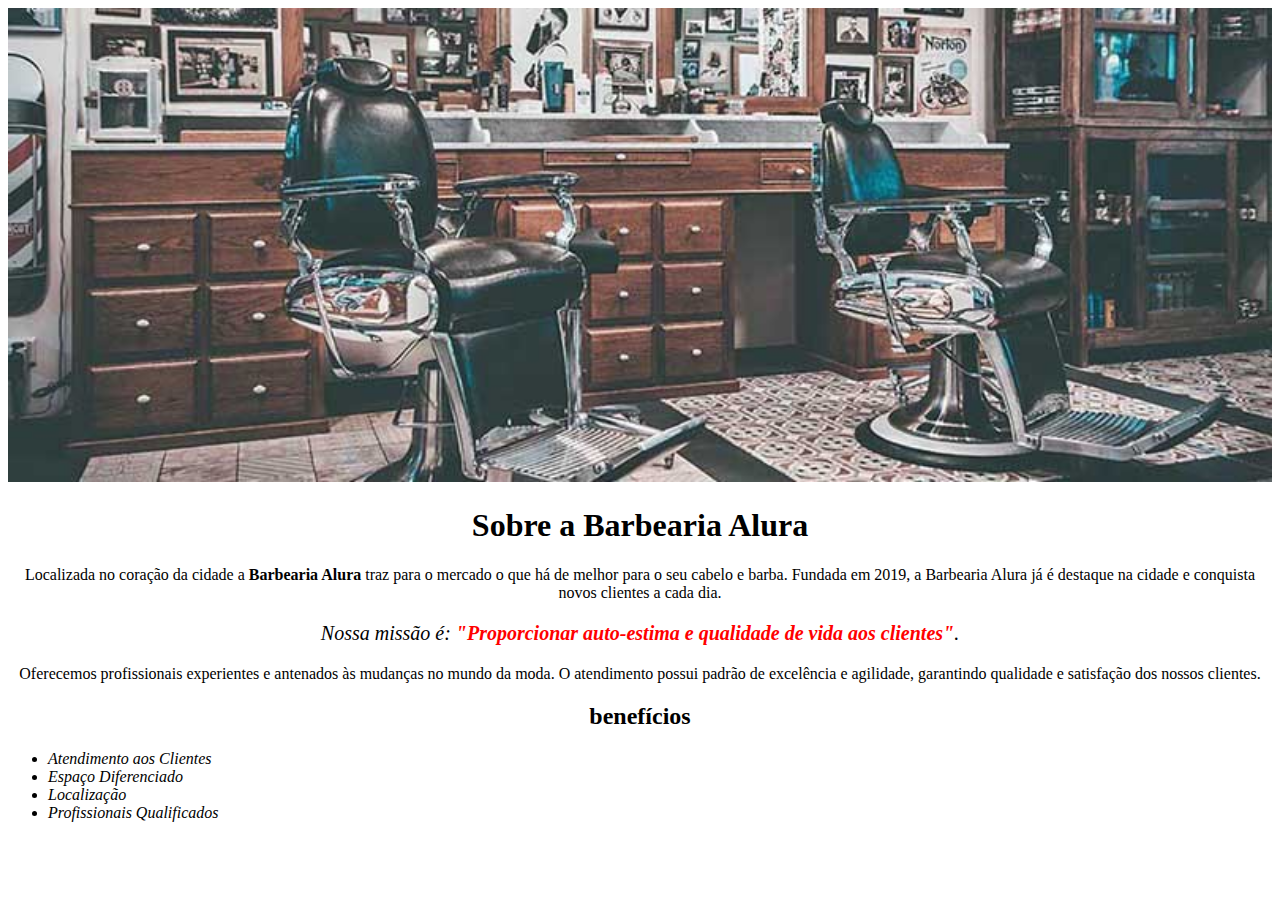
==== index.html @ 597b0df6 "bçb" ====
<!DOCTYPE html>
<html lang="pt-br">
	<head>
		<meta charset="UTF-8">
		<title>Barbearia Alura</title>
		<link rel="stylesheet" href="style.css">

		<style>
			
		</style>
	</head>

	<body>
		<img id="banner" src="banner.jpg">
		<div class="principal">
			<h1 style="text-align: center">Sobre a Barbearia Alura</h1>
	
			<p>Localizada no coração da cidade a <strong>Barbearia Alura</strong> traz para o mercado o que há de melhor para o seu cabelo e barba. Fundada em 2019, a Barbearia Alura já é destaque na cidade e conquista novos clientes a cada dia.</p>

			<p style="font-size: 20px"><em>Nossa missão é: <strong>"Proporcionar auto-estima e qualidade de vida aos clientes"</strong>.</em></p>

			<p>Oferecemos profissionais experientes e antenados às mudanças no mundo da moda. O atendimento possui padrão de excelência e agilidade, garantindo qualidade e satisfação dos nossos clientes.</p>
		</div>
		<div class="benefícios">
			<h2> benefícios</h2>
			
			<ul>
				<li class="itens">  Atendimento aos Clientes </li>
				<li class="itens">  Espaço Diferenciado  </li>
				<li class="itens">  Localização </li>
				<li class="itens">  Profissionais Qualificados</li> 
			</ul>
		</div>
	</body>
</html>
---- style.css ----
body{
    
}
#banner {
  width: 100%;  
  
  .principal{ 
    background: #CCCCCC;
  }
}
 h1{
    text-align: center;
}
p{ 
   text-align: center;
}
#missao { 
    font-size: 20px;
}

em strong{
    color:red;
}

.itens{
    font-style: italic;
}
.beneficícios{
    background: #FFFFFF;
}

h2{ 
    text-align: center;
}
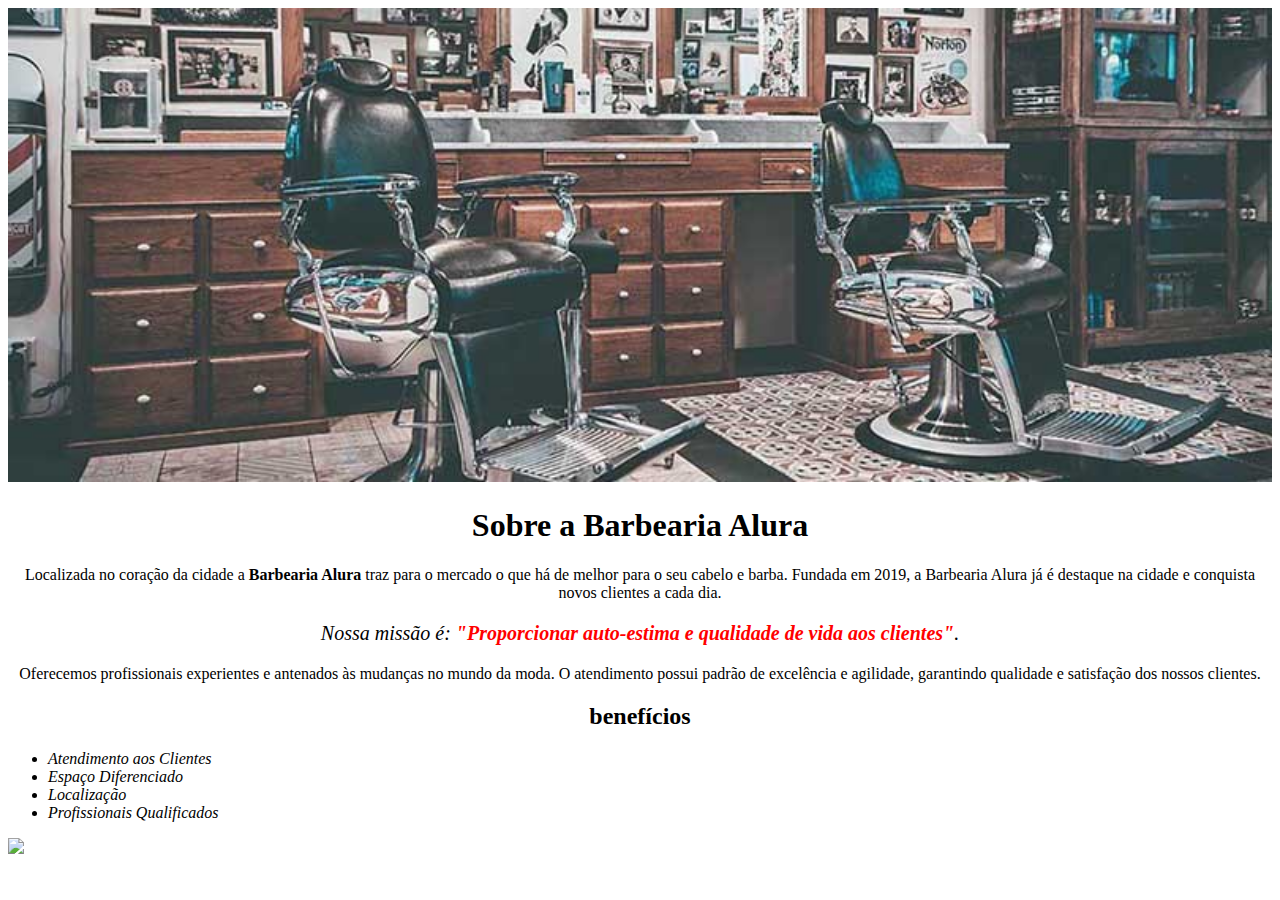
==== commit 9ce225eb: "j jki" ====
--- a/index.html
+++ b/index.html
@@ -31,6 +31,7 @@
 				<li class="itens">  Localização </li>
 				<li class="itens">  Profissionais Qualificados</li> 
 			</ul>
+			<img src="beneficios.jpg"
 		</div>
 	</body>
 </html>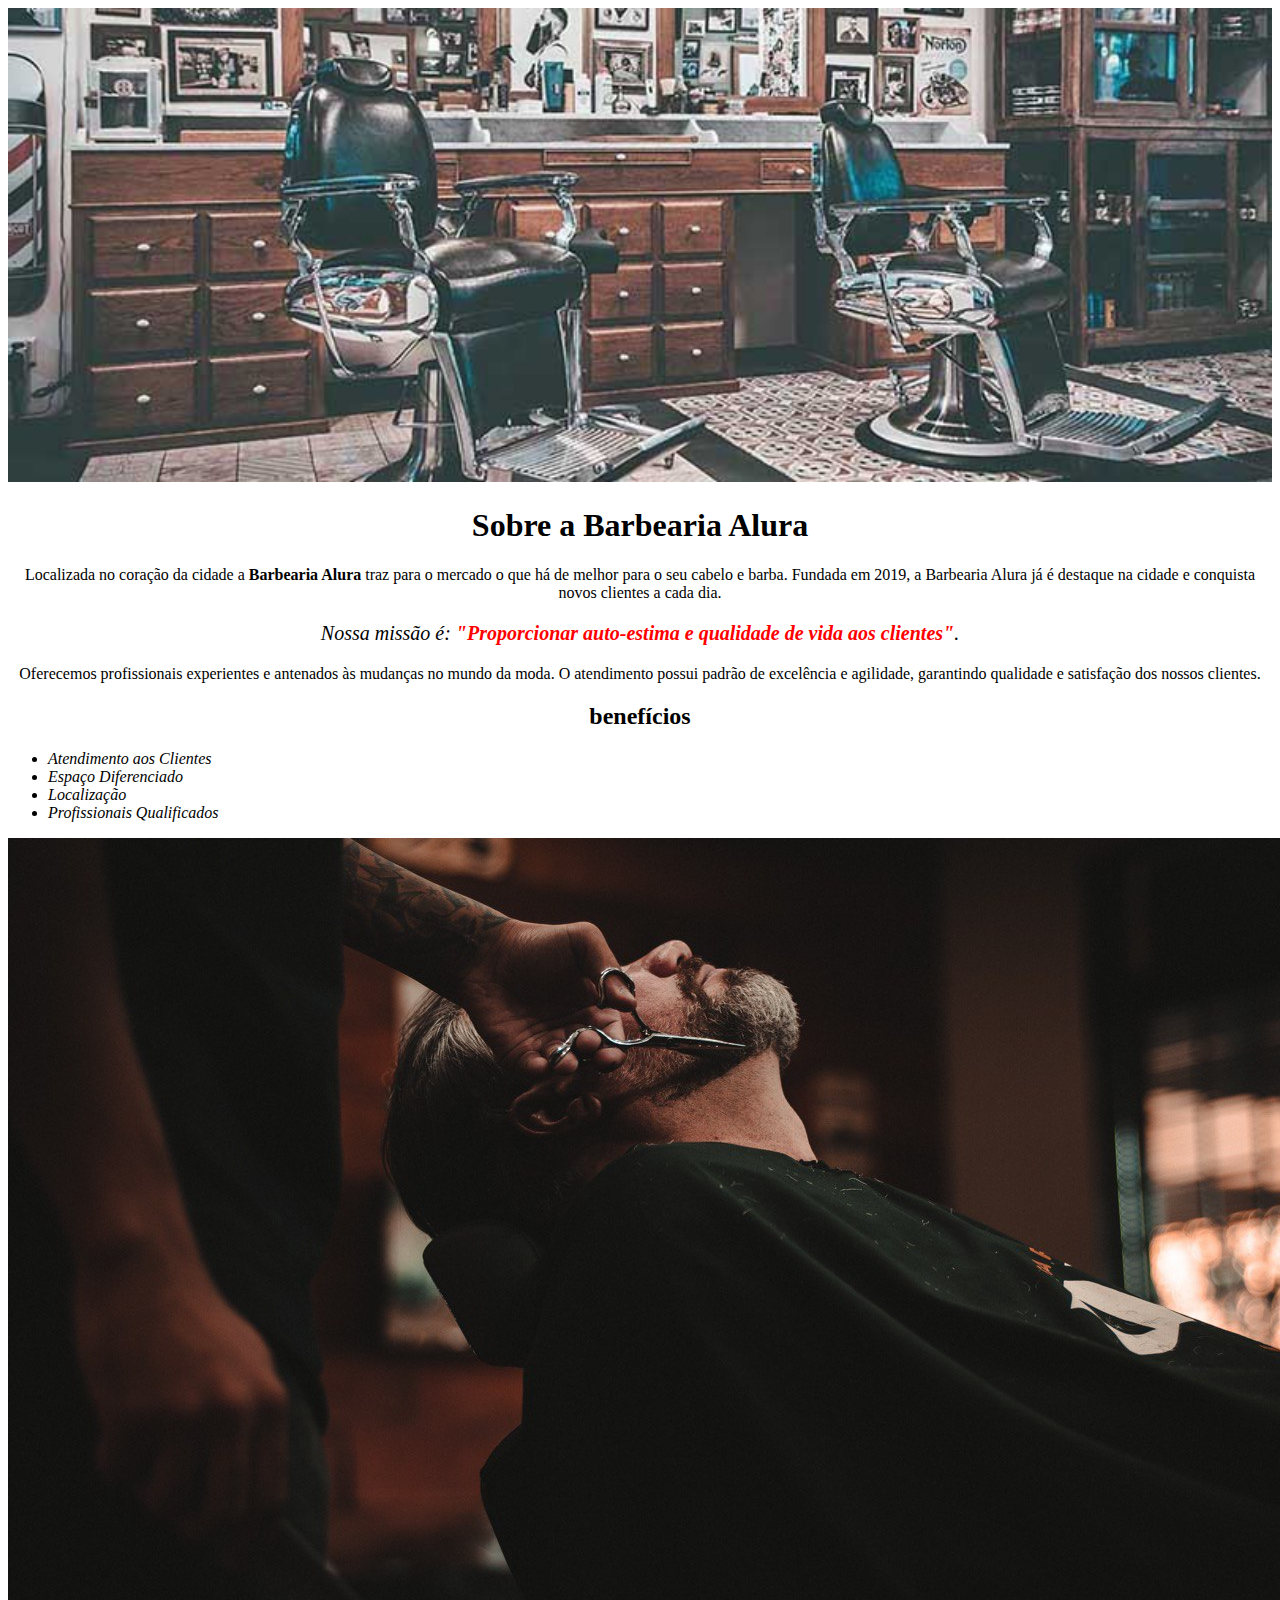
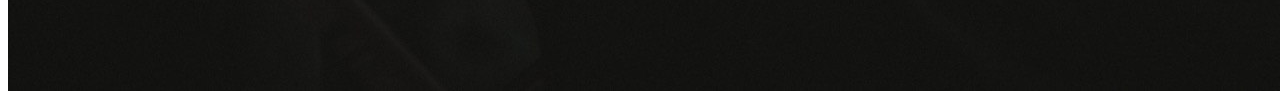
==== commit a80de80f: "m" ====
(no text change in the page or its own stylesheets)
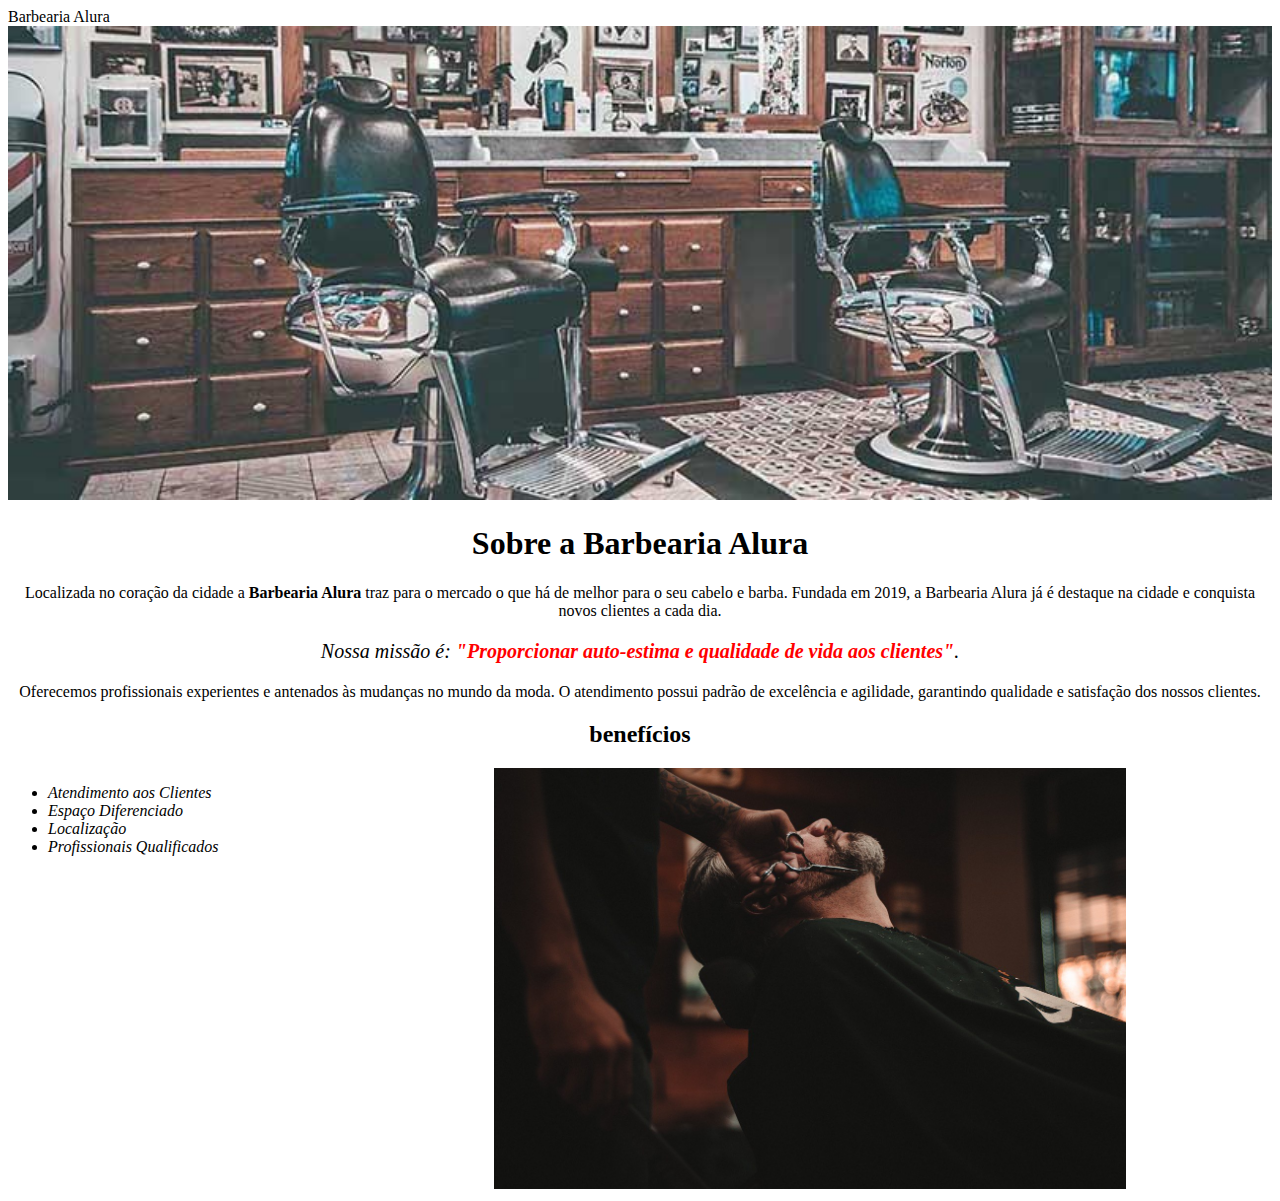
==== commit 643cdcb4: "jk" ====
--- a/index.html
+++ b/index.html
@@ -12,6 +12,9 @@
 	</head>
 
 	<body>
+		<header>
+			Barbearia Alura
+		</header>
 		<img id="banner" src="banner.jpg">
 		<div class="principal">
 			<h1 style="text-align: center">Sobre a Barbearia Alura</h1>
@@ -31,7 +34,7 @@
 				<li class="itens">  Localização </li>
 				<li class="itens">  Profissionais Qualificados</li> 
 			</ul>
-			<img src="beneficios.jpg"
+			<img src="beneficios.jpg" class="imagembeneficios"
 		</div>
 	</body>
 </html>--- a/style.css
+++ b/style.css
@@ -5,7 +5,8 @@
   width: 100%;  
   
   .principal{ 
-    background: #CCCCCC;
+    background: #ebe5e5;
+    padding: 30px;
   }
 }
  h1{
@@ -27,8 +28,18 @@
 }
 .beneficícios{
     background: #FFFFFF;
+    padding: 20px;
 }
 
 h2{ 
     text-align: center;
+}
+ul{
+    display: inline-block;
+    vertical-align: top;
+    width: 20%;
+    margin-right: 15%;
+}
+.imagembeneficios{
+    width: 50%;
 }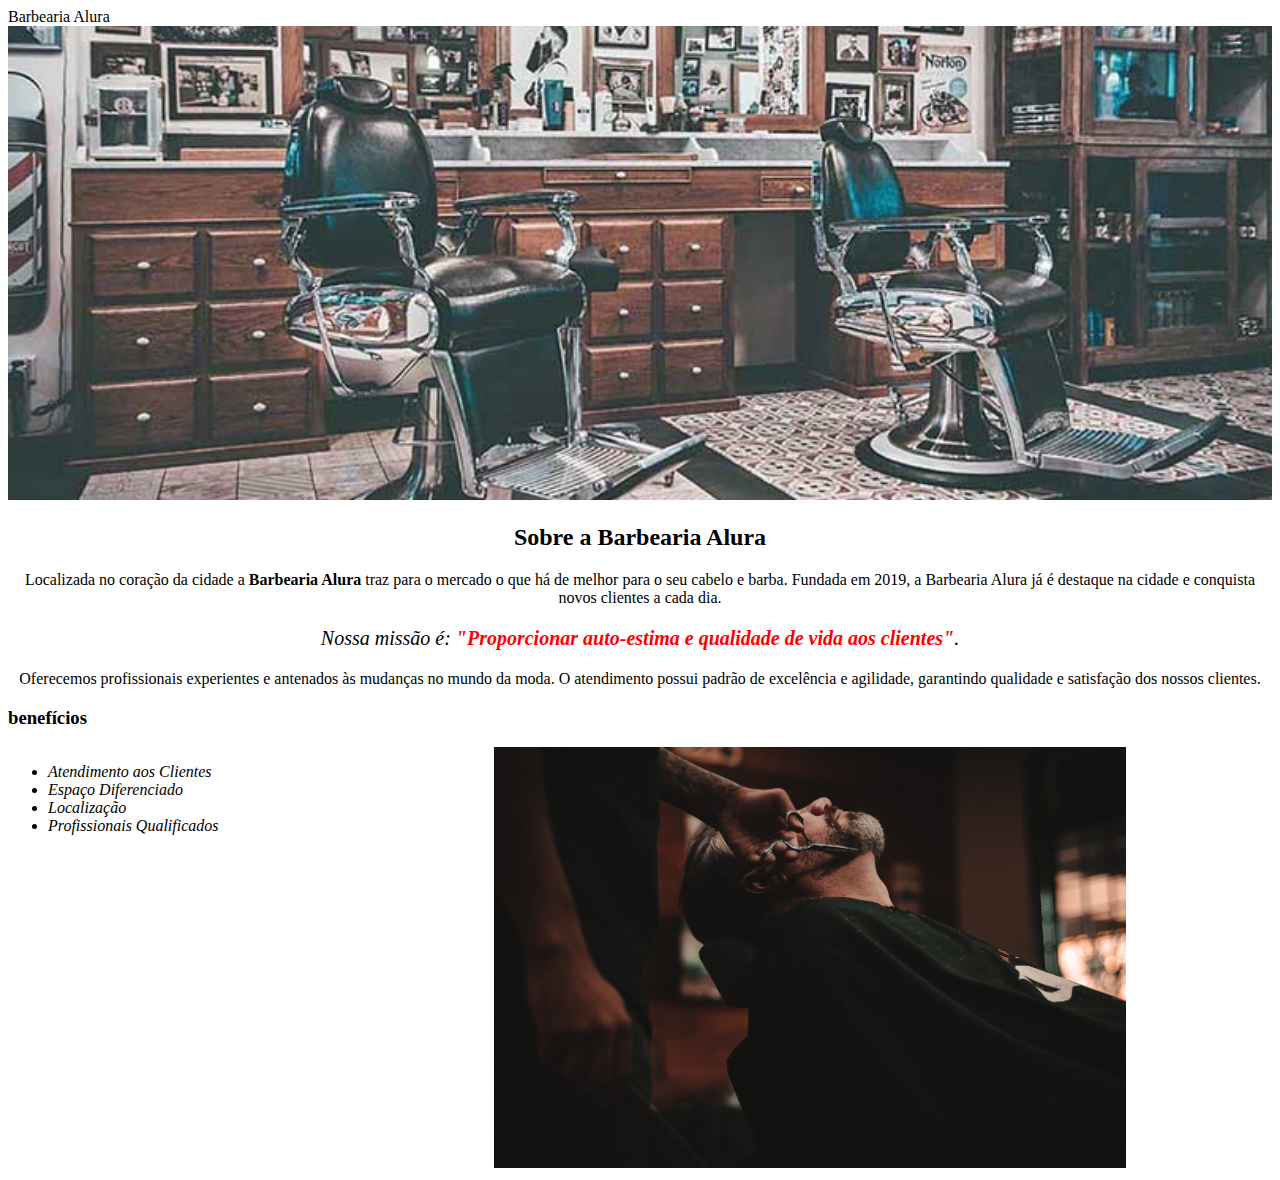
==== commit 3cd2b985: "7m6" ====
--- a/index.html
+++ b/index.html
@@ -17,7 +17,7 @@
 		</header>
 		<img id="banner" src="banner.jpg">
 		<div class="principal">
-			<h1 style="text-align: center">Sobre a Barbearia Alura</h1>
+			<h2> Sobre a Barbearia Alura</h2>
 	
 			<p>Localizada no coração da cidade a <strong>Barbearia Alura</strong> traz para o mercado o que há de melhor para o seu cabelo e barba. Fundada em 2019, a Barbearia Alura já é destaque na cidade e conquista novos clientes a cada dia.</p>
 
@@ -26,7 +26,7 @@
 			<p>Oferecemos profissionais experientes e antenados às mudanças no mundo da moda. O atendimento possui padrão de excelência e agilidade, garantindo qualidade e satisfação dos nossos clientes.</p>
 		</div>
 		<div class="benefícios">
-			<h2> benefícios</h2>
+			<h3> benefícios</h3>
 			
 			<ul>
 				<li class="itens">  Atendimento aos Clientes </li>
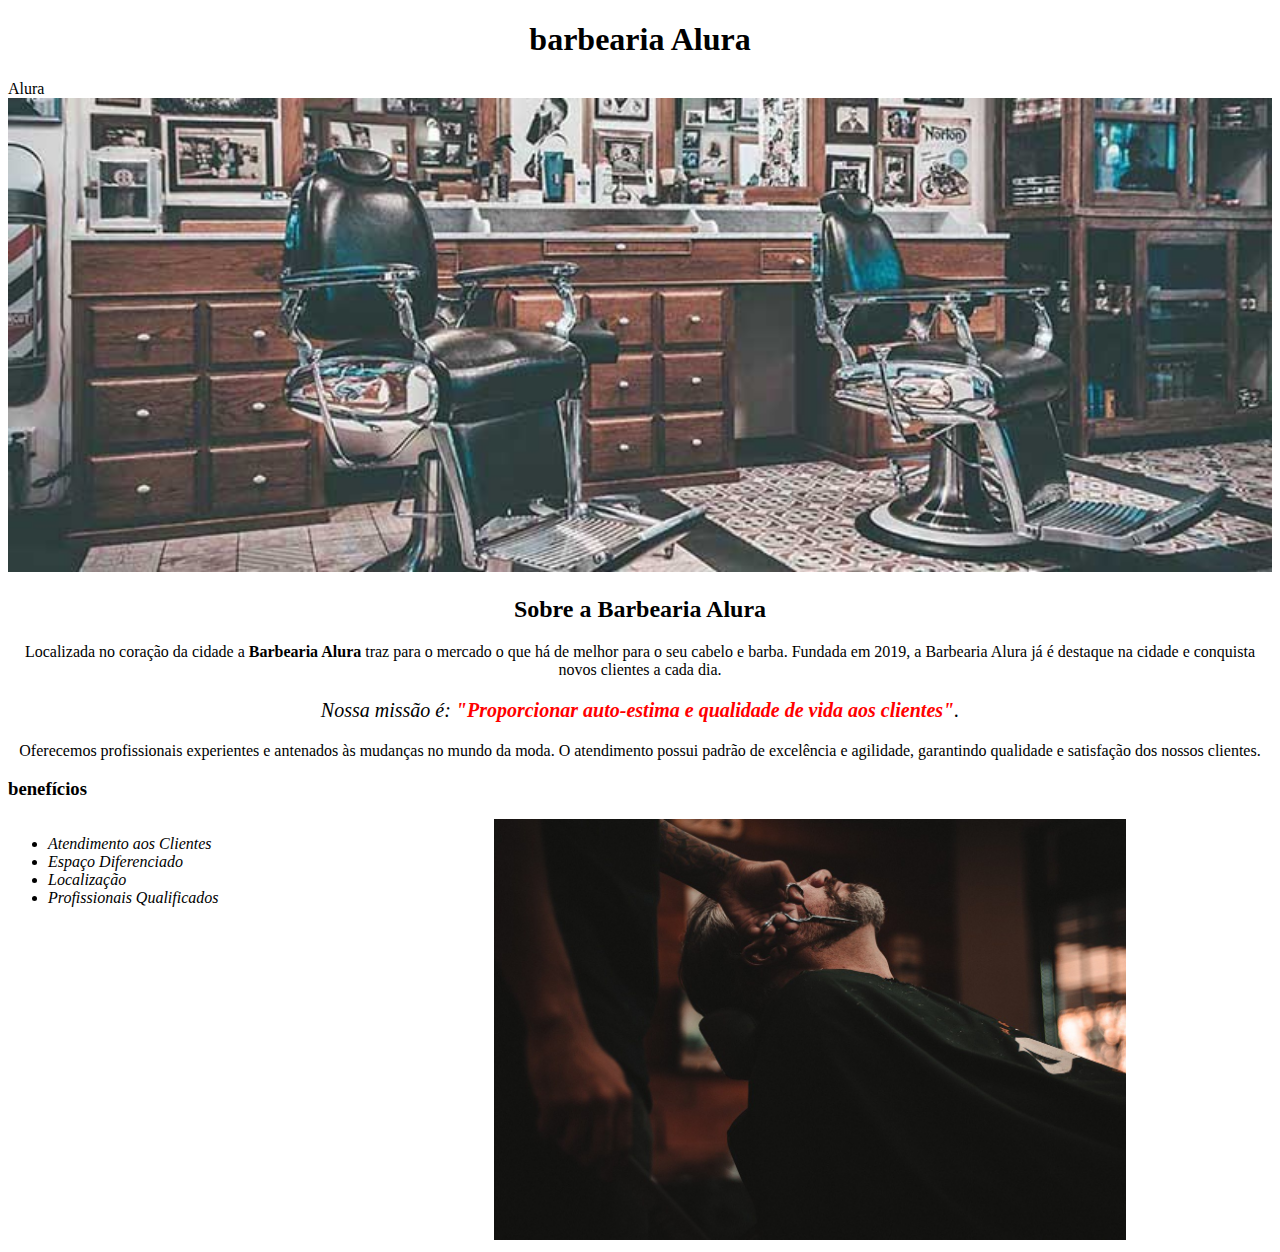
==== commit 6de5e2d8: "ygi" ====
--- a/index.html
+++ b/index.html
@@ -13,7 +13,8 @@
 
 	<body>
 		<header>
-			Barbearia Alura
+			<h1> barbearia Alura
+			</h1> Alura
 		</header>
 		<img id="banner" src="banner.jpg">
 		<div class="principal">
